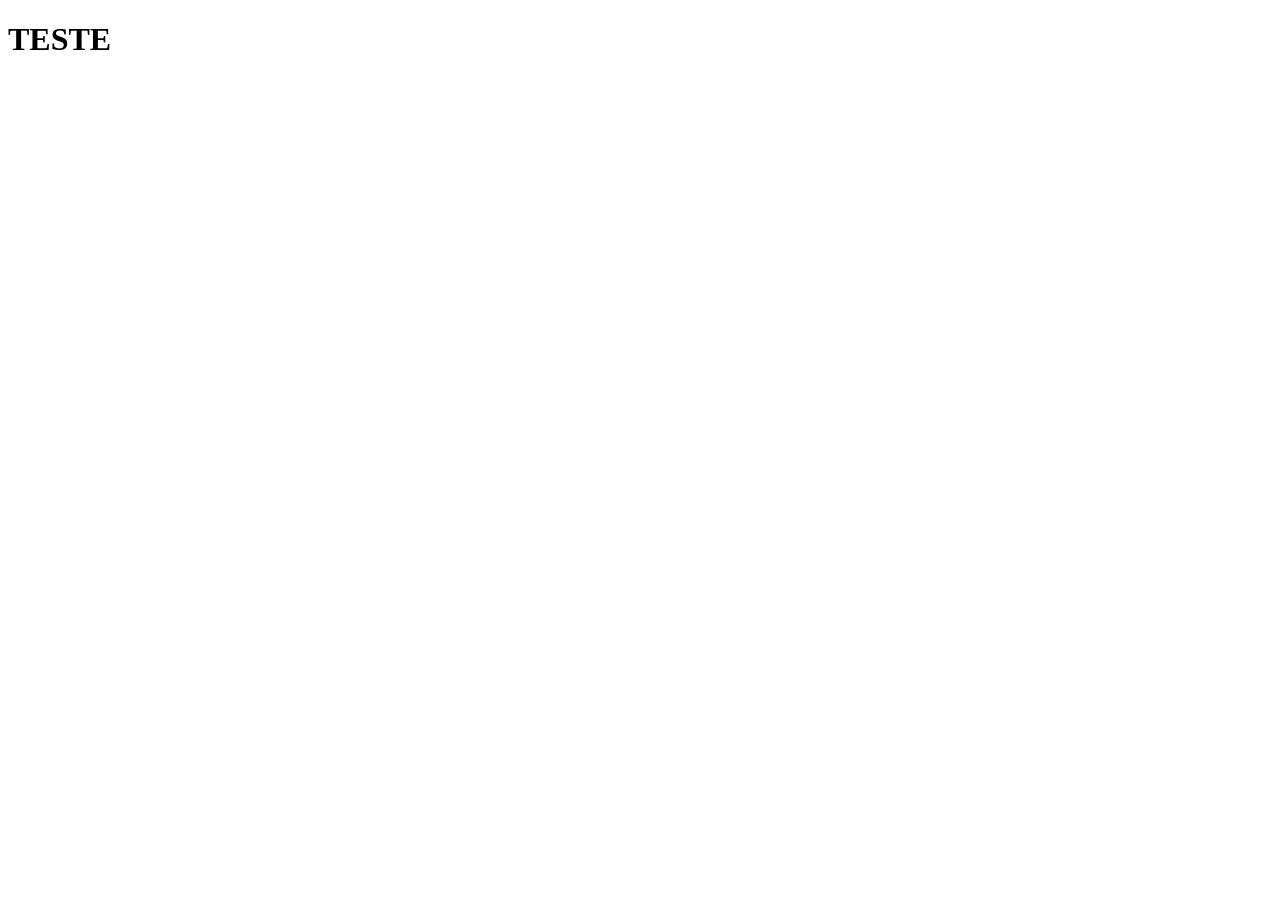
==== index.html @ 7581a8f8 "Add files via upload" ====
<!DOCTYPE html>
<html lang="en">
<head>
    <meta charset="UTF-8">
    <meta name="viewport" content="width=device-width, initial-scale=1.0">
    <title>PIME TESTES</title>
</head>
<body>
    <h1> TESTE </h1>
</body>
</html>
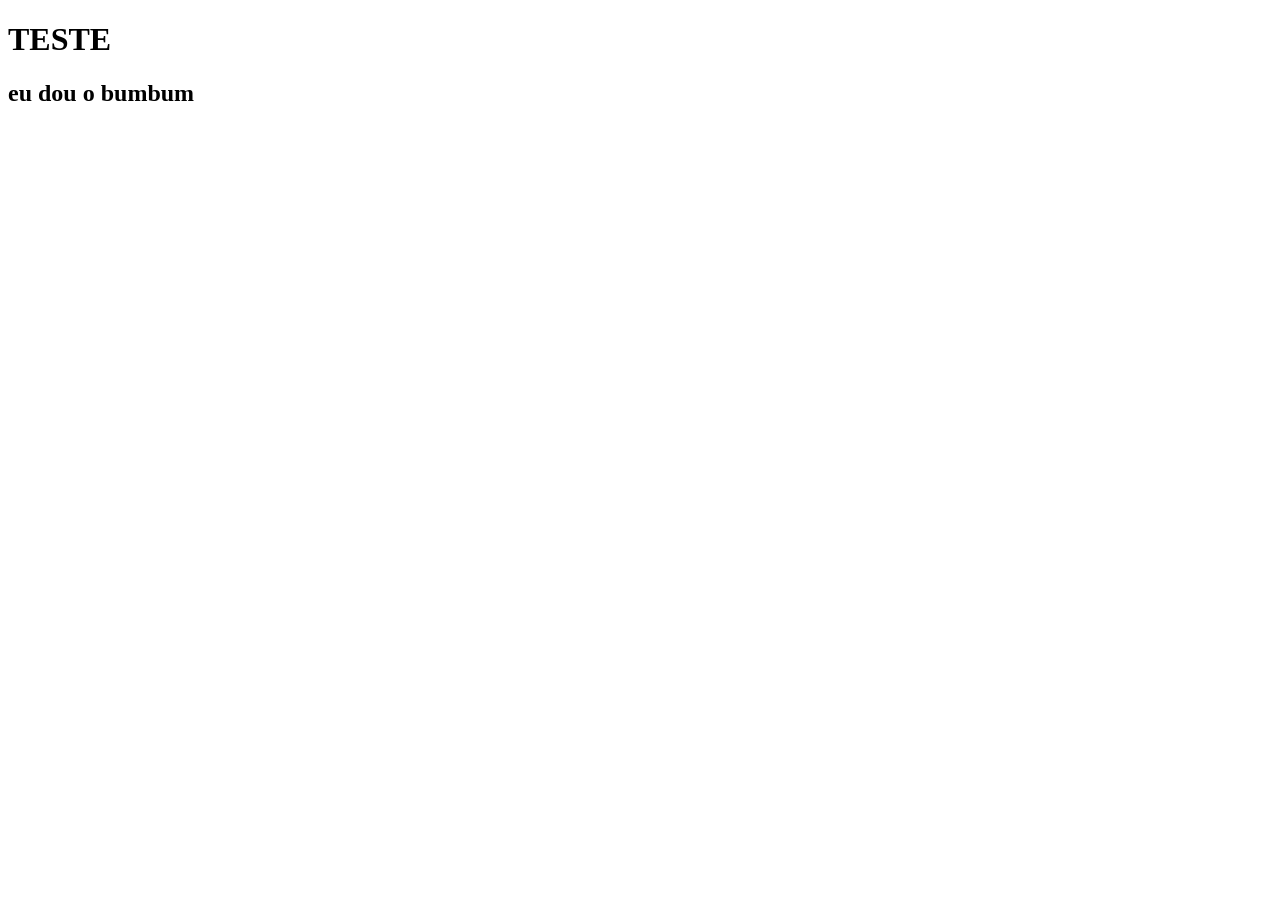
==== commit 6826cb8e: "Add files via upload" ====
--- a/index.html
+++ b/index.html
@@ -7,5 +7,6 @@
 </head>
 <body>
     <h1> TESTE </h1>
+    <h2> eu dou o bumbum </h2>
 </body>
 </html>
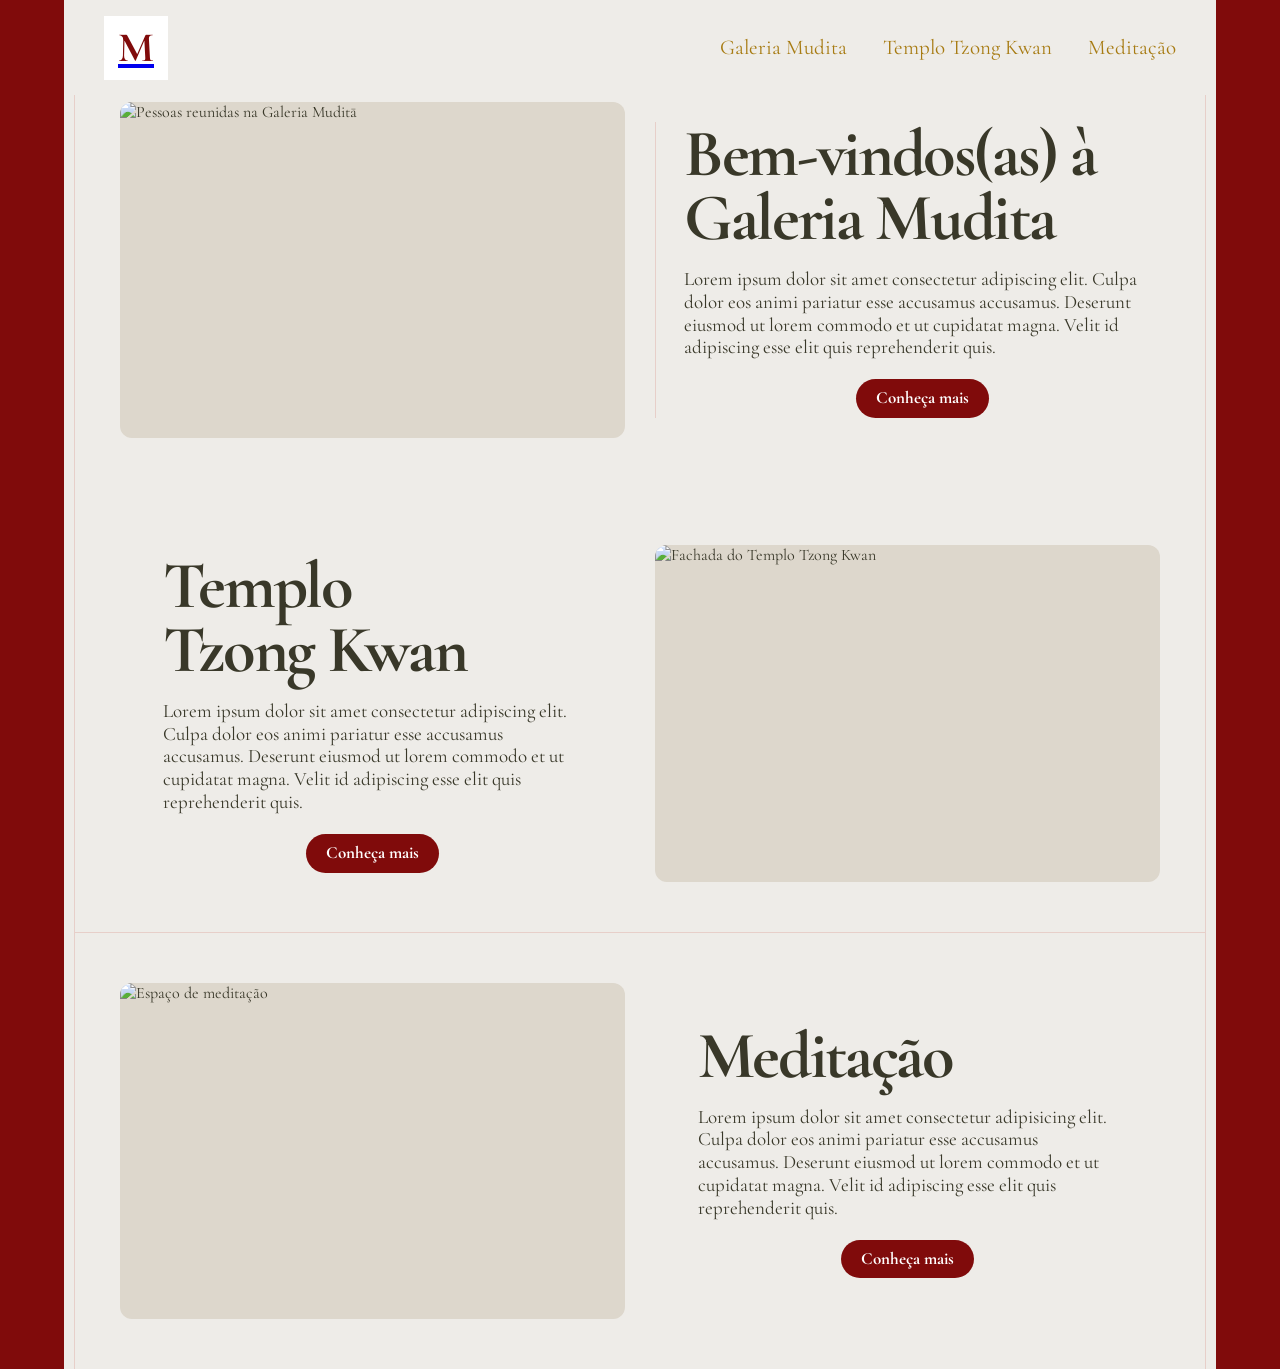
==== commit 2738dd6d: "Add files via upload" ====
--- a/index.html
+++ b/index.html
@@ -1,12 +1,75 @@
-<!DOCTYPE html>
-<html lang="en">
-<head>
-    <meta charset="UTF-8">
-    <meta name="viewport" content="width=device-width, initial-scale=1.0">
-    <title>PIME TESTES</title>
-</head>
-<body>
-    <h1> TESTE </h1>
-    <h2> eu dou o bumbum </h2>
-</body>
-</html>+
+<!doctype html>
+<html lang="pt-BR">
+<head>
+  <meta charset="UTF-8">
+  <meta name="viewport" content="width=device-width, initial-scale=1.0">
+  <title>Galeria Muditā</title>
+
+  <link rel="preconnect" href="https://fonts.googleapis.com">
+  <link rel="preconnect" href="https://fonts.gstatic.com" crossorigin>
+  <link href="https://fonts.googleapis.com/css2?family=Cormorant+Garamond:wght@400;500;600;700&display=swap" rel="stylesheet">
+  <link rel="stylesheet" href="style.css">
+</head>
+<body>
+  <div class="outer-frame">
+    <main class="page">
+      <header class="site-header">
+        <a class="logo" href="#inicio" aria-label="Galeria Muditā - início">
+          <img src="https://c.animaapp.com/CbiBX35S1yLJVq-0P4l9Tw/img/logo.png" alt="Logo Galeria Muditā"
+               onerror="this.style.display='none'; this.nextElementSibling.style.display='grid';">
+          <span class="logo-fallback">M</span>
+        </a>
+
+        <nav aria-label="Navegação principal">
+          <a href="#inicio">Galeria Mudita</a>
+          <a href="#templo-tzong-kwan">Templo Tzong Kwan</a>
+          <a href="#meditacao">Meditação</a>
+        </nav>
+      </header>
+
+      <section class="feature intro" id="inicio">
+        <div class="image-wrap">
+          <img src="https://c.animaapp.com/CbiBX35S1yLJVq-0P4l9Tw/img/galeria-mudita-photo.png"
+               alt="Pessoas reunidas na Galeria Muditā"
+               onerror="this.onerror=null; this.src='https://c.animaapp.com/CbiBX35S1yLJVq-0P4l9Tw/img/meditacao-photo.png';">
+        </div>
+
+        <div class="copy intro-copy">
+          <h1>Bem-vindos(as) à<br>Galeria Mudita</h1>
+          <p>Lorem ipsum dolor sit amet consectetur adipiscing elit. Culpa dolor eos animi pariatur esse accusamus accusamus. Deserunt eiusmod ut lorem commodo et ut cupidatat magna. Velit id adipiscing esse elit quis reprehenderit quis.</p>
+          <a class="button" href="#templo-tzong-kwan">Conheça mais</a>
+        </div>
+      </section>
+
+      <section class="feature temple" id="templo-tzong-kwan">
+        <div class="copy">
+          <h2>Templo<br>Tzong Kwan</h2>
+          <p>Lorem ipsum dolor sit amet consectetur adipiscing elit. Culpa dolor eos animi pariatur esse accusamus accusamus. Deserunt eiusmod ut lorem commodo et ut cupidatat magna. Velit id adipiscing esse elit quis reprehenderit quis.</p>
+          <a class="button" href="https://tzongkwan.org" target="_blank" rel="noopener noreferrer">Conheça mais</a>
+        </div>
+
+        <div class="image-wrap">
+          <img src="https://c.animaapp.com/CbiBX35S1yLJVq-0P4l9Tw/img/templo-tzong-kwan-photo.png"
+               alt="Fachada do Templo Tzong Kwan">
+        </div>
+      </section>
+
+      <section class="feature meditation" id="meditacao">
+        <div class="image-wrap">
+          <img src="https://c.animaapp.com/CbiBX35S1yLJVq-0P4l9Tw/img/meditacao-photo.png"
+               alt="Espaço de meditação">
+        </div>
+
+        <div class="copy">
+          <h2>Meditação</h2>
+          <p>Lorem ipsum dolor sit amet consectetur adipisicing elit. Culpa dolor eos animi pariatur esse accusamus accusamus. Deserunt eiusmod ut lorem commodo et ut cupidatat magna. Velit id adipiscing esse elit quis reprehenderit quis.</p>
+          <a class="button" href="meditacoes-videos.html">Conheça mais</a>
+        </div>
+      </section>
+    </main>
+  </div>
+
+  <script src="script.js"></script>
+</body>
+</html>
--- a/style.css
+++ b/style.css
@@ -0,0 +1,307 @@
+
+/* ============================
+   CONFIGURAÇÕES GERAIS
+============================ */
+
+* {
+  box-sizing: border-box;
+}
+
+:root {
+  --paper: #eeece8;
+  --ink: #393829;
+  --wine: #800b0b;
+  --gold: #a77b12;
+  --line: #e7cfc9;
+  --serif: 'Cormorant Garamond', Georgia, serif;
+}
+
+html {
+  width: 100%;
+  min-height: 100%;
+  margin: 0;
+  scroll-behavior: smooth;
+}
+
+body {
+  width: 100%;
+  min-height: 100vh;
+  margin: 0;
+  background-color: var(--wine);
+  color: var(--ink);
+  font-family: var(--serif);
+}
+
+/* ============================
+   BORDA VERMELHA E PÁGINA
+============================ */
+
+.outer-frame {
+  width: 100%;
+  min-height: 100vh;
+  margin: 0;
+  padding: 0 5%;
+  background-color: var(--wine);
+}
+
+.page {
+  width: 100%;
+  min-height: 100vh;
+  margin: 0;
+  padding: 0 10px;
+  background-color: var(--paper);
+  overflow: hidden;
+}
+
+/* ============================
+   CABEÇALHO
+============================ */
+
+.site-header {
+  width: 100%;
+  min-height: 95px;
+  display: flex;
+  align-items: center;
+  justify-content: space-between;
+  gap: 24px;
+  padding: 14px 30px;
+  background-color: var(--paper);
+}
+
+.logo {
+  position: relative;
+  display: block;
+  flex: 0 0 64px;
+  width: 64px;
+  height: 64px;
+  background-color: #ffffff;
+}
+
+.logo img {
+  display: block;
+  width: 100%;
+  height: 100%;
+  object-fit: contain;
+}
+
+.logo-fallback {
+  display: none;
+  place-items: center;
+  width: 100%;
+  height: 100%;
+  color: var(--wine);
+  font-size: 42px;
+  font-weight: 700;
+}
+
+nav {
+  display: flex;
+  align-items: center;
+  justify-content: flex-end;
+  gap: clamp(18px, 3.3vw, 36px);
+}
+
+nav a {
+  color: var(--gold);
+  text-decoration: none;
+  font-size: 21px;
+  white-space: nowrap;
+  transition: color 0.2s ease;
+}
+
+nav a:hover {
+  color: var(--wine);
+}
+
+/* ============================
+   SEÇÕES PRINCIPAIS
+============================ */
+
+.feature {
+  width: 100%;
+  display: grid;
+  grid-template-columns: minmax(0, 1fr) minmax(0, 1fr);
+  align-items: center;
+  gap: 30px;
+  padding: 50px 45px;
+  border-left: 1px solid var(--line);
+  border-right: 1px solid var(--line);
+  background-color: var(--paper);
+}
+
+.intro {
+  min-height: 400px;
+  padding-top: 0;
+}
+
+.temple {
+  min-height: 390px;
+}
+
+.meditation {
+  min-height: 370px;
+  border-top: 1px solid var(--line);
+}
+
+/* ============================
+   IMAGENS
+============================ */
+
+.image-wrap {
+  width: 100%;
+  aspect-ratio: 1.5 / 1;
+  overflow: hidden;
+  border-radius: 12px;
+  background-color: #ddd7cc;
+}
+
+.image-wrap img {
+  display: block;
+  width: 100%;
+  height: 100%;
+  object-fit: cover;
+  object-position: center;
+}
+
+/* ============================
+   TEXTOS
+============================ */
+
+.copy {
+  width: 100%;
+  max-width: 420px;
+  justify-self: center;
+}
+
+.intro-copy {
+  width: 100%;
+  max-width: none;
+  padding-left: 28px;
+  border-left: 1px solid var(--line);
+}
+
+h1,
+h2 {
+  margin: 0;
+  color: var(--ink);
+  font-family: var(--serif);
+  font-size: clamp(54px, 5.2vw, 72px);
+  font-weight: 700;
+  line-height: 0.96;
+  letter-spacing: -0.035em;
+}
+
+p {
+  margin: 18px 0 0;
+  color: var(--ink);
+  font-family: var(--serif);
+  font-size: 19px;
+  line-height: 1.2;
+}
+
+/* ============================
+   BOTÕES
+============================ */
+
+.button {
+  display: table;
+  margin: 20px auto 0;
+  padding: 10px 20px;
+  border-radius: 24px;
+  background-color: var(--wine);
+  color: #ffffff;
+  font-family: var(--serif);
+  font-size: 17px;
+  font-weight: 700;
+  line-height: 1.1;
+  text-align: center;
+  text-decoration: none;
+  transition: background-color 0.2s ease;
+}
+
+.button:hover {
+  background-color: #5e0707;
+}
+
+/* ============================
+   TELAS MENORES
+============================ */
+
+@media (max-width: 650px) {
+  .outer-frame {
+    padding: 0 3%;
+  }
+
+  .page {
+    padding: 0 6px;
+  }
+
+  .site-header {
+    min-height: auto;
+    align-items: flex-start;
+    flex-direction: column;
+    gap: 12px;
+    padding: 14px 12px 20px;
+  }
+
+  .logo {
+    width: 52px;
+    height: 52px;
+    flex-basis: 52px;
+  }
+
+  nav {
+    width: 100%;
+    justify-content: space-between;
+    gap: 10px;
+    flex-wrap: wrap;
+  }
+
+  nav a {
+    font-size: 16px;
+  }
+
+  .feature {
+    grid-template-columns: minmax(0, 1fr);
+    gap: 26px;
+    padding: 35px 18px;
+  }
+
+  .intro {
+    padding-top: 20px;
+  }
+
+  .intro-copy {
+    max-width: none;
+    padding: 24px 0 0;
+    border-left: none;
+    border-top: 1px solid var(--line);
+  }
+
+  .temple .image-wrap {
+    order: 1;
+  }
+
+  .temple .copy {
+    order: 2;
+  }
+
+  h1,
+  h2 {
+    font-size: clamp(42px, 10vw, 56px);
+  }
+
+  p {
+    font-size: 18px;
+    line-height: 1.3;
+  }
+
+  .copy {
+    max-width: none;
+    justify-self: stretch;
+  }
+
+  .button {
+    margin-left: 0;
+  }
+}
